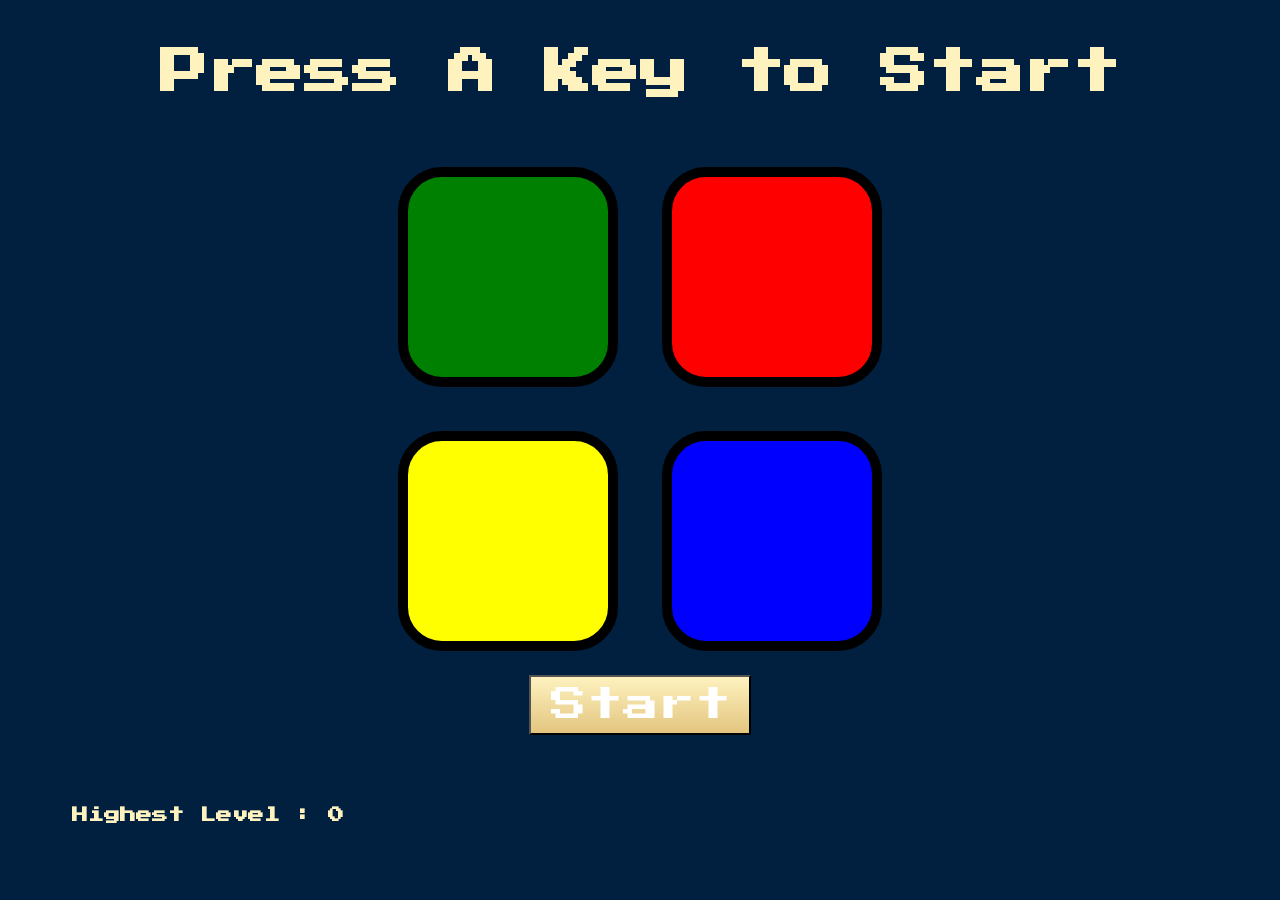
==== index.html @ ebaec575 "Add files via upload" ====
<!DOCTYPE html>
<html lang="en" dir="ltr">

<head>
  <meta charset="utf-8">
  <title>Simon</title>
  <link rel="stylesheet" href="styles.css">
  <link href="https://fonts.googleapis.com/css?family=Press+Start+2P" rel="stylesheet">
</head>

<body>
  <h1 id="level-title">Press A Key to Start</h1>
  <div class="container">
    <div class="row">

      <div type="button" id="green" class="btn green">

      </div>

      <div type="button" id="red" class="btn red">

      </div>
    </div>

    <div class="row">

      <div type="button" id="yellow" class="btn yellow">

      </div>
      <div type="button" id="blue" class="btn blue">

      </div>

    </div>

  </div>
  <button class="bttn">Start</button>
  <h4>Highest Level : 0 </h4>
  <script src="https://ajax.googleapis.com/ajax/libs/jquery/3.7.1/jquery.min.js"></script>

<script src="game.js"></script>
</body>

</html>
---- styles.css ----
body {
  text-align: center;
  background-color: #011F3F;
}

#level-title {
  font-family: 'Press Start 2P', cursive;
  font-size: 3rem;
  margin:  2%;
  color: #FEF2BF;
  line-height: 2;
}
h4{
  position: absolute;
  font-family: 'Press Start 2P', cursive;
  margin: 5%;
  color: #FEF2BF;
  line-height: 2;
}

.container {
  display:inline;
  width: 50%;
  margin: auto;

}

.btn {
  margin: 20px;
  display: inline-flex;
  height: 200px;
  width: 200px;
  border: 10px solid black;
  border-radius: 20%;
}
.row{
   margin-right:0;
}
.game-over {
  background-color: red;
  opacity: 1;
}

.red {
  background-color: red;
}

.green {
  background-color: green;
}

.blue {
  background-color: blue;
}

.yellow {
  background-color: yellow;
}

.pressed {
  box-shadow: 0 0 20px white;
  background-color: grey;
}
.bttn {
  background: #FEF2BF;
  background-image: -webkit-linear-gradient(top, #FEF2BF, #e3c57f);
  -moz-border-radius: 28;
  border-radius: 0;
  font-family: 'Press Start 2P', cursive;
  color: #ffffff;
  font-size: 36px;
  padding: 10px 18px 10px 20px;
  text-decoration: none;
}

.bttn:hover {
  background: #f2f0d3;
  background-image: -webkit-linear-gradient(top, #f2f0d3, #eef0da);
  text-decoration: none;
}
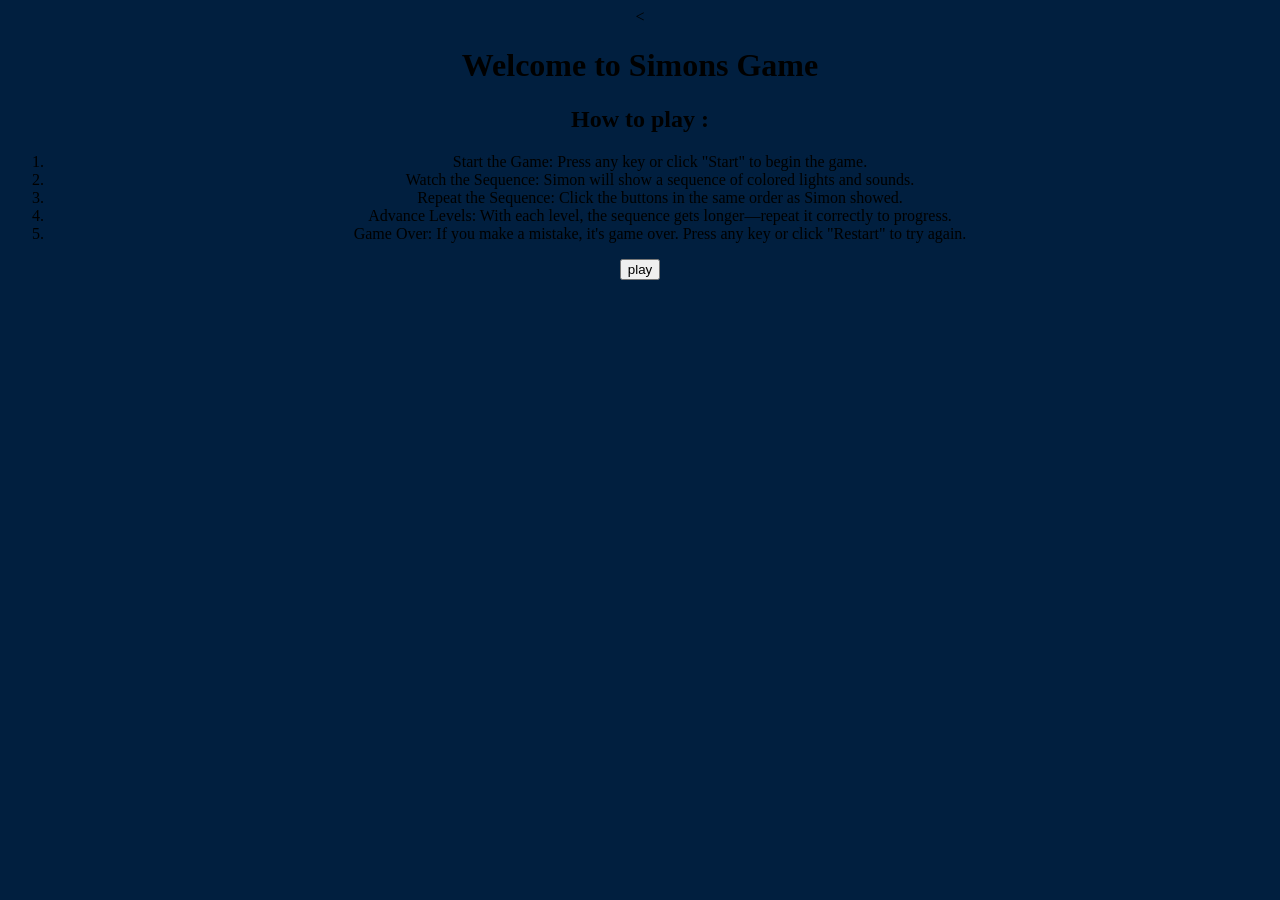
==== commit 831fe2ee: "Update and rename istructions.html to index.html" ====
--- a/index.html
+++ b/index.html
@@ -1,44 +1,48 @@
-<!DOCTYPE html>
-<html lang="en" dir="ltr">
-
-<head>
-  <meta charset="utf-8">
-  <title>Simon</title>
-  <link rel="stylesheet" href="styles.css">
-  <link href="https://fonts.googleapis.com/css?family=Press+Start+2P" rel="stylesheet">
-</head>
-
-<body>
-  <h1 id="level-title">Press A Key to Start</h1>
-  <div class="container">
-    <div class="row">
-
-      <div type="button" id="green" class="btn green">
-
-      </div>
-
-      <div type="button" id="red" class="btn red">
-
-      </div>
-    </div>
-
-    <div class="row">
-
-      <div type="button" id="yellow" class="btn yellow">
-
-      </div>
-      <div type="button" id="blue" class="btn blue">
-
-      </div>
-
-    </div>
-
-  </div>
-  <button class="bttn">Start</button>
-  <h4>Highest Level : 0 </h4>
-  <script src="https://ajax.googleapis.com/ajax/libs/jquery/3.7.1/jquery.min.js"></script>
-
-<script src="game.js"></script>
-</body>
-
-</html>
+<!DOCTYPE html>
+<html lang="en">
+<head>
+    <meta charset="UTF-8">
+    <meta name="viewport" content="width=device-width, initial-scale=1.0">
+    <title>Document</title>
+    <
+</head>
+<body>
+    
+</body>
+</html><!DOCTYPE html>
+<html lang="en" dir="ltr">
+
+<head>
+  <meta charset="utf-8">
+  <title>Simon</title>
+  <link rel="stylesheet" href="styles.css">
+  <link href="https://fonts.googleapis.com/css?family=Press+Start+2P" rel="stylesheet">
+  <script src="https://ajax.googleapis.com/ajax/libs/jquery/3.7.1/jquery.min.js"></script>
+
+</head>
+
+<body>
+ <h1 class="wel">Welcome to Simons Game</h1>
+ <div class="instructions">
+ <h2>How to play :</h2>
+ <ol >
+    <li>Start the Game: Press any key or click "Start" to begin the game.</li>
+    <li>Watch the Sequence: Simon will show a sequence of colored lights and sounds.</li>
+    <li>Repeat the Sequence: Click the buttons in the same order as Simon showed.</li>
+    <li>Advance Levels: With each level, the sequence gets longer—repeat it correctly to progress.</li>
+    <li>Game Over: If you make a mistake, it's game over. Press any key or click "Restart" to try again.</li>
+    
+ </ol>
+</div>
+<button class="bot">play</button>
+<script>
+    $(document).ready(function() {
+        $(".bot").click(function() {
+            window.location.href = "index.html"; 
+        });
+    });
+    
+  </script>
+</body>
+
+</html>
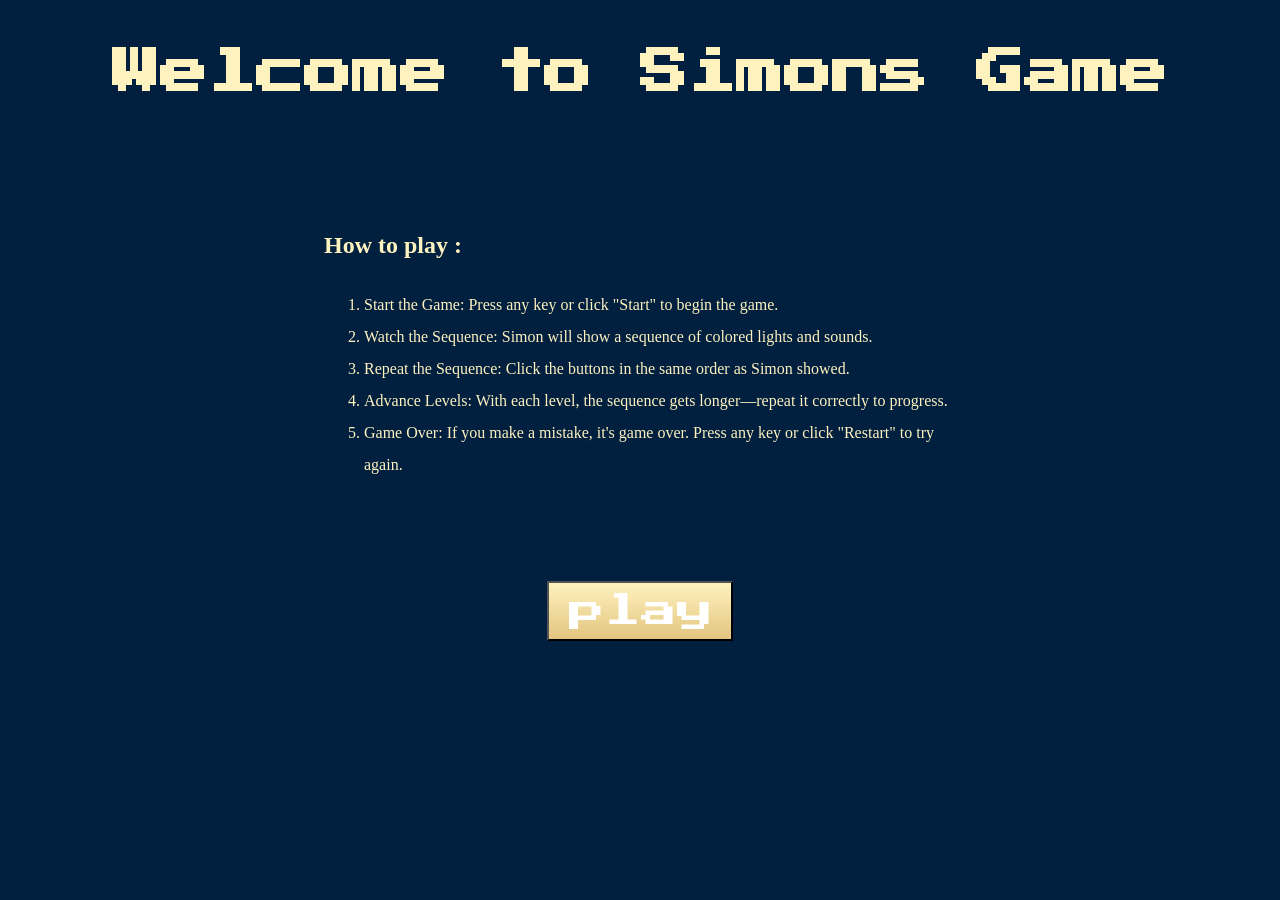
==== commit 50fc5052: "Update index.html" ====
--- a/index.html
+++ b/index.html
@@ -4,7 +4,8 @@
     <meta charset="UTF-8">
     <meta name="viewport" content="width=device-width, initial-scale=1.0">
     <title>Document</title>
-    <
+    <link rel="stylesheet" href="styles.css">
+  <link href="https://fonts.googleapis.com/css?family=Press+Start+2P" rel="stylesheet">
 </head>
 <body>
     
@@ -38,7 +39,7 @@
 <script>
     $(document).ready(function() {
         $(".bot").click(function() {
-            window.location.href = "index.html"; 
+            window.location.href = "game.html"; 
         });
     });
     
--- a/styles.css
+++ b/styles.css
@@ -77,4 +77,35 @@
   background: #f2f0d3;
   background-image: -webkit-linear-gradient(top, #f2f0d3, #eef0da);
   text-decoration: none;
-}+}
+.wel{
+  font-family: 'Press Start 2P', cursive;
+  font-size: 3rem;
+  margin:  2%;
+  color: #FEF2BF;
+  line-height: 2;
+}
+.instructions{
+  width: 50%;
+  margin: 100px auto 100px auto;
+  text-align: left;
+  line-height: 2;
+  color: #FEF2BF;
+}
+.bot{
+  background: #02380a;
+  background-image: -webkit-linear-gradient(top, #FEF2BF, #e3c57f);
+  -moz-border-radius: 28;
+  border-radius: 0;
+  font-family: 'Press Start 2P', cursive;
+  color: #ffffff;
+  font-size: 36px;
+  padding: 10px 18px 10px 20px;
+  text-decoration: none;
+}
+
+.bot:hover {
+  background: #f2f0d3;
+  background-image: -webkit-linear-gradient(top, #f2f0d3, #eef0da);
+  text-decoration: none;
+}
--- a/styles.css
+++ b/styles.css
@@ -77,4 +77,35 @@
   background: #f2f0d3;
   background-image: -webkit-linear-gradient(top, #f2f0d3, #eef0da);
   text-decoration: none;
-}+}
+.wel{
+  font-family: 'Press Start 2P', cursive;
+  font-size: 3rem;
+  margin:  2%;
+  color: #FEF2BF;
+  line-height: 2;
+}
+.instructions{
+  width: 50%;
+  margin: 100px auto 100px auto;
+  text-align: left;
+  line-height: 2;
+  color: #FEF2BF;
+}
+.bot{
+  background: #02380a;
+  background-image: -webkit-linear-gradient(top, #FEF2BF, #e3c57f);
+  -moz-border-radius: 28;
+  border-radius: 0;
+  font-family: 'Press Start 2P', cursive;
+  color: #ffffff;
+  font-size: 36px;
+  padding: 10px 18px 10px 20px;
+  text-decoration: none;
+}
+
+.bot:hover {
+  background: #f2f0d3;
+  background-image: -webkit-linear-gradient(top, #f2f0d3, #eef0da);
+  text-decoration: none;
+}
